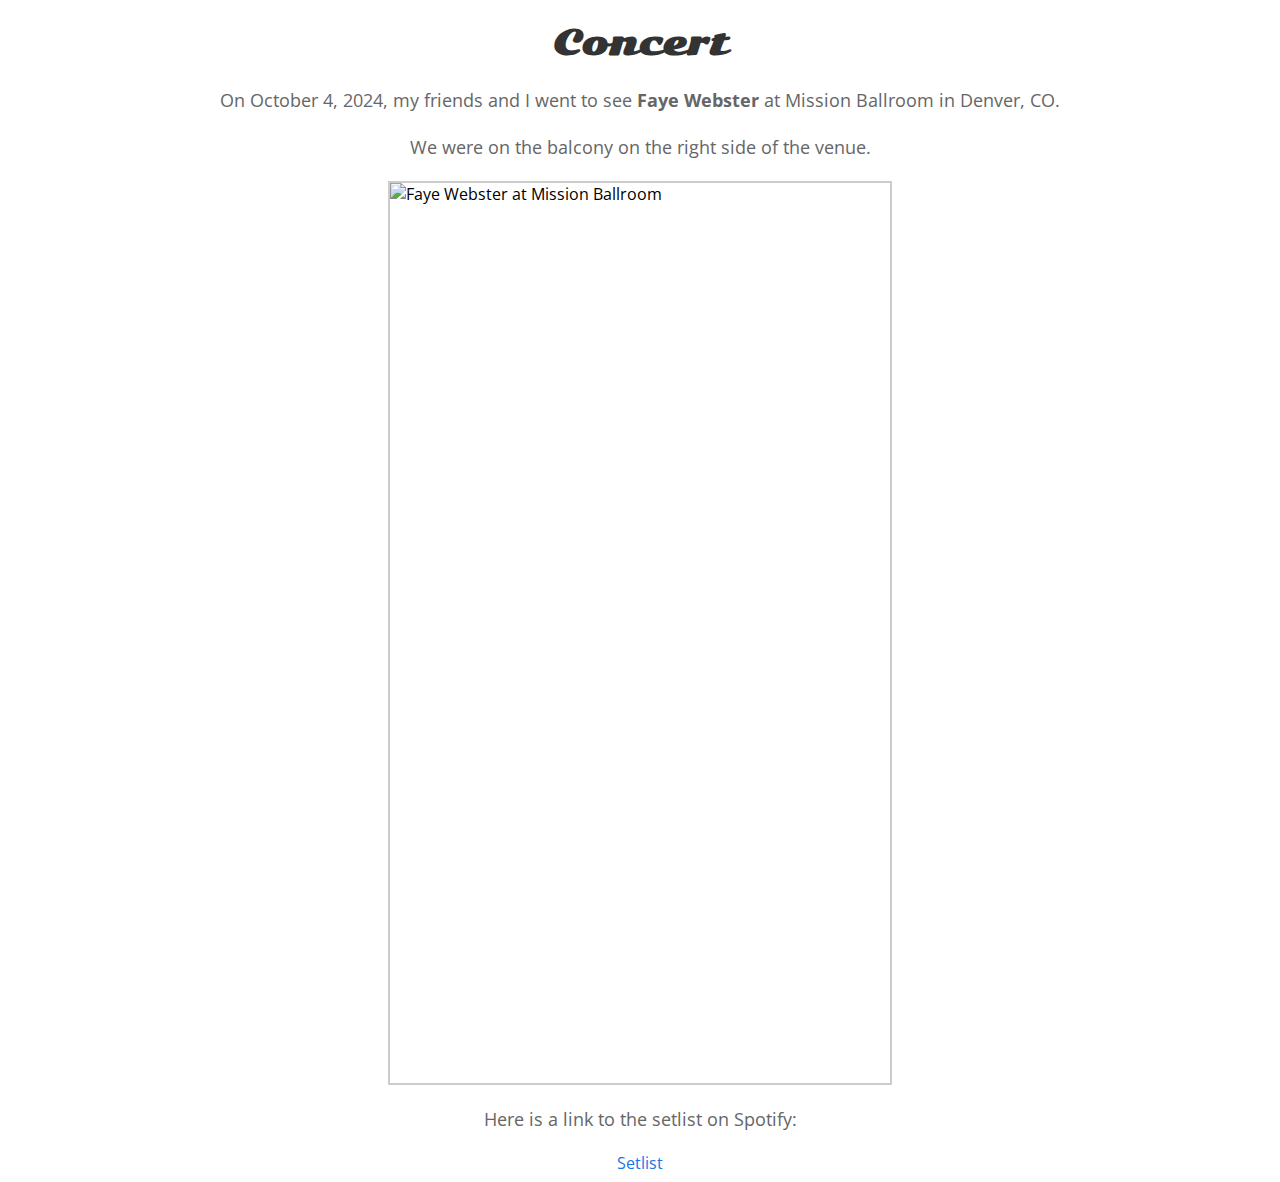
==== index.html @ 1bcd97f9 "First commit" ====
<!DOCTYPE html>
<html>
  <head>
    <meta charset="utf-8">
    <title>My page title</title>
    <link 
      href="https://fonts.googleapis.com/css?family=Open+Sans+Condensed:300|Sonsie+One" 
      rel="stylesheet" 
      type="text/css"
    />
    <link rel="stylesheet" href="style.css">
    <!-- the below three lines are a fix to get HTML5 semantic elements working in old versions of Internet Explorer-->
    <!-- [if lt IE 9]>
      <script src="https://cdnjs.cloudflare.com/ajax/libs/html5shiv/3.7.3/html5shiv.js"></script>
    <![endif] -->
  </head>
  <body>
    <h1>Concert</h1>
    <p>On October 4, 2024, my friends and I went to see <strong>Faye Webster</strong> at Mission Ballroom in Denver, CO. </p>
    <p>We were on the balcony on the right side of the venue. </p>
    <img src="../Getting Started with HTML/images/IMG_0154.JPG" alt="Faye Webster at Mission Ballroom" width="500" height="900">
    <p>Here is a link to the setlist on Spotify:</p>
    <div class="center">
      <a href="https://open.spotify.com/playlist/2jMLwdv6PkpeDF0WZhx5Jj?si=zFq_WZPSSEeuPeGSJ9Oxsw">Setlist</a>
    </div>
  </body>
</html>
---- style.css ----
body {
    font-family: 'Open Sans Condensed', sans-serif;
  }
  
  h1 {
    font-family: 'Sonsie One', cursive;
    color: #333;
    text-align: center;
  }
  
  p {
    font-size: 18px;
    line-height: 1.6;
    color: #666;
    text-align: center;
  }
  
  img {
    display: block;
    margin: 20px auto;
    border: 2px solid #ccc;
  }
  
  a {
    color: #1a73e8;
    text-decoration: none;
  }
  
  a:hover {
    text-decoration: underline;
  }
  
  .center {
    text-align: center;
  }
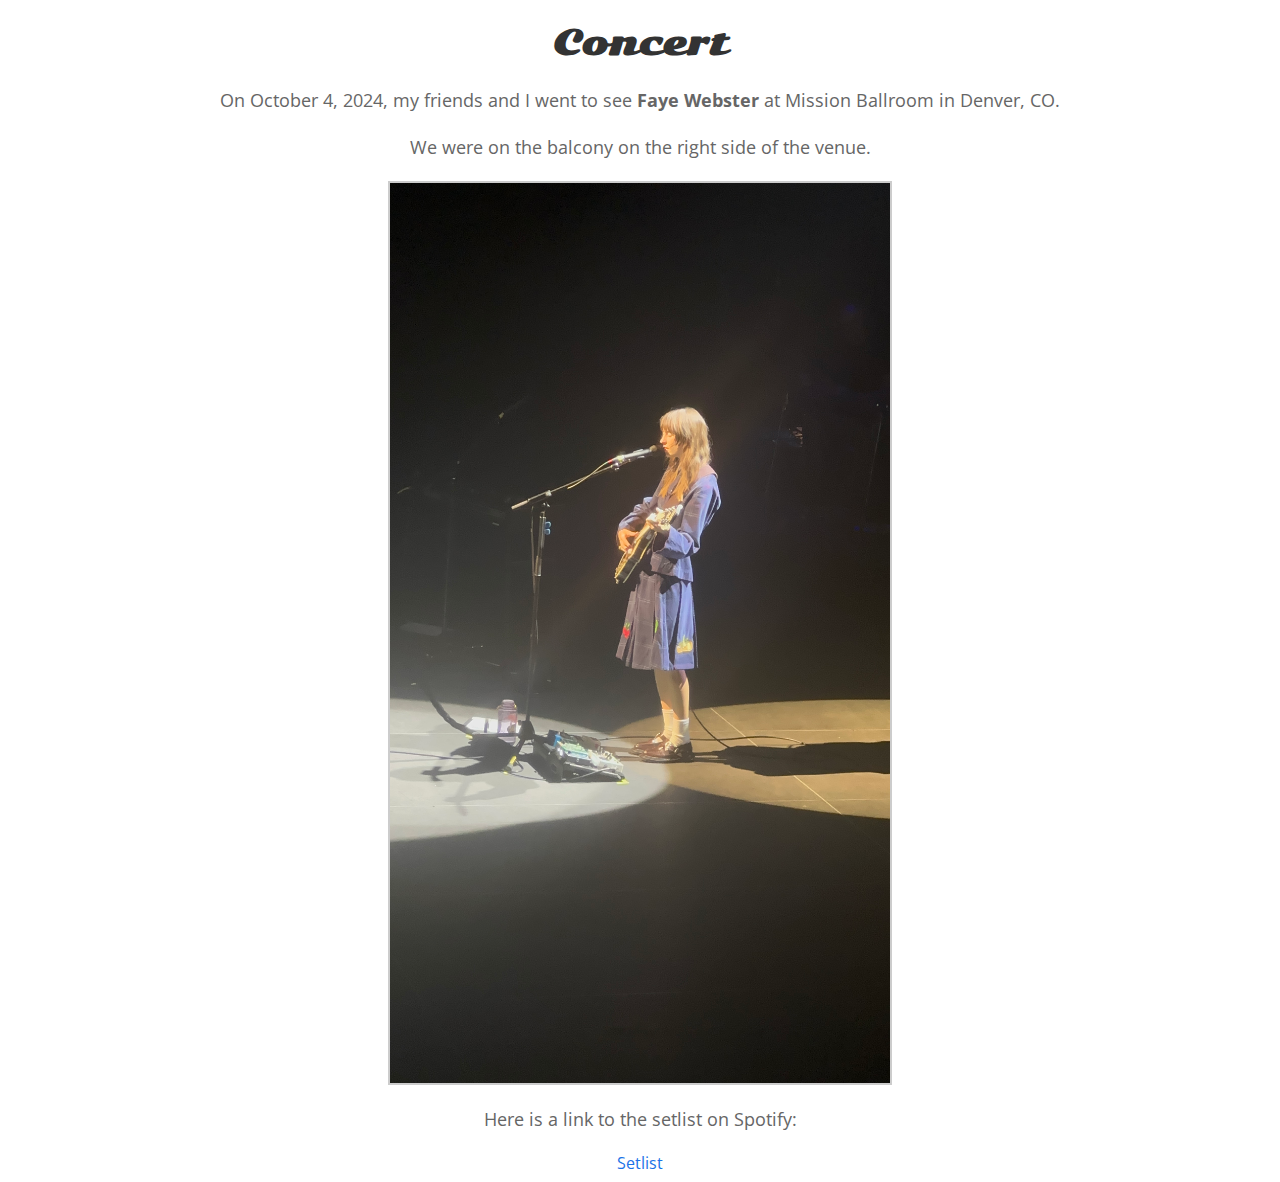
==== commit 2c308604: "More changes" ====
--- a/index.html
+++ b/index.html
@@ -18,7 +18,7 @@
     <h1>Concert</h1>
     <p>On October 4, 2024, my friends and I went to see <strong>Faye Webster</strong> at Mission Ballroom in Denver, CO. </p>
     <p>We were on the balcony on the right side of the venue. </p>
-    <img src="../Getting Started with HTML/images/IMG_0154.JPG" alt="Faye Webster at Mission Ballroom" width="500" height="900">
+    <img src="/Images/IMG_0154.JPG" alt="Faye Webster at Mission Ballroom" width="500" height="900">
     <p>Here is a link to the setlist on Spotify:</p>
     <div class="center">
       <a href="https://open.spotify.com/playlist/2jMLwdv6PkpeDF0WZhx5Jj?si=zFq_WZPSSEeuPeGSJ9Oxsw">Setlist</a>
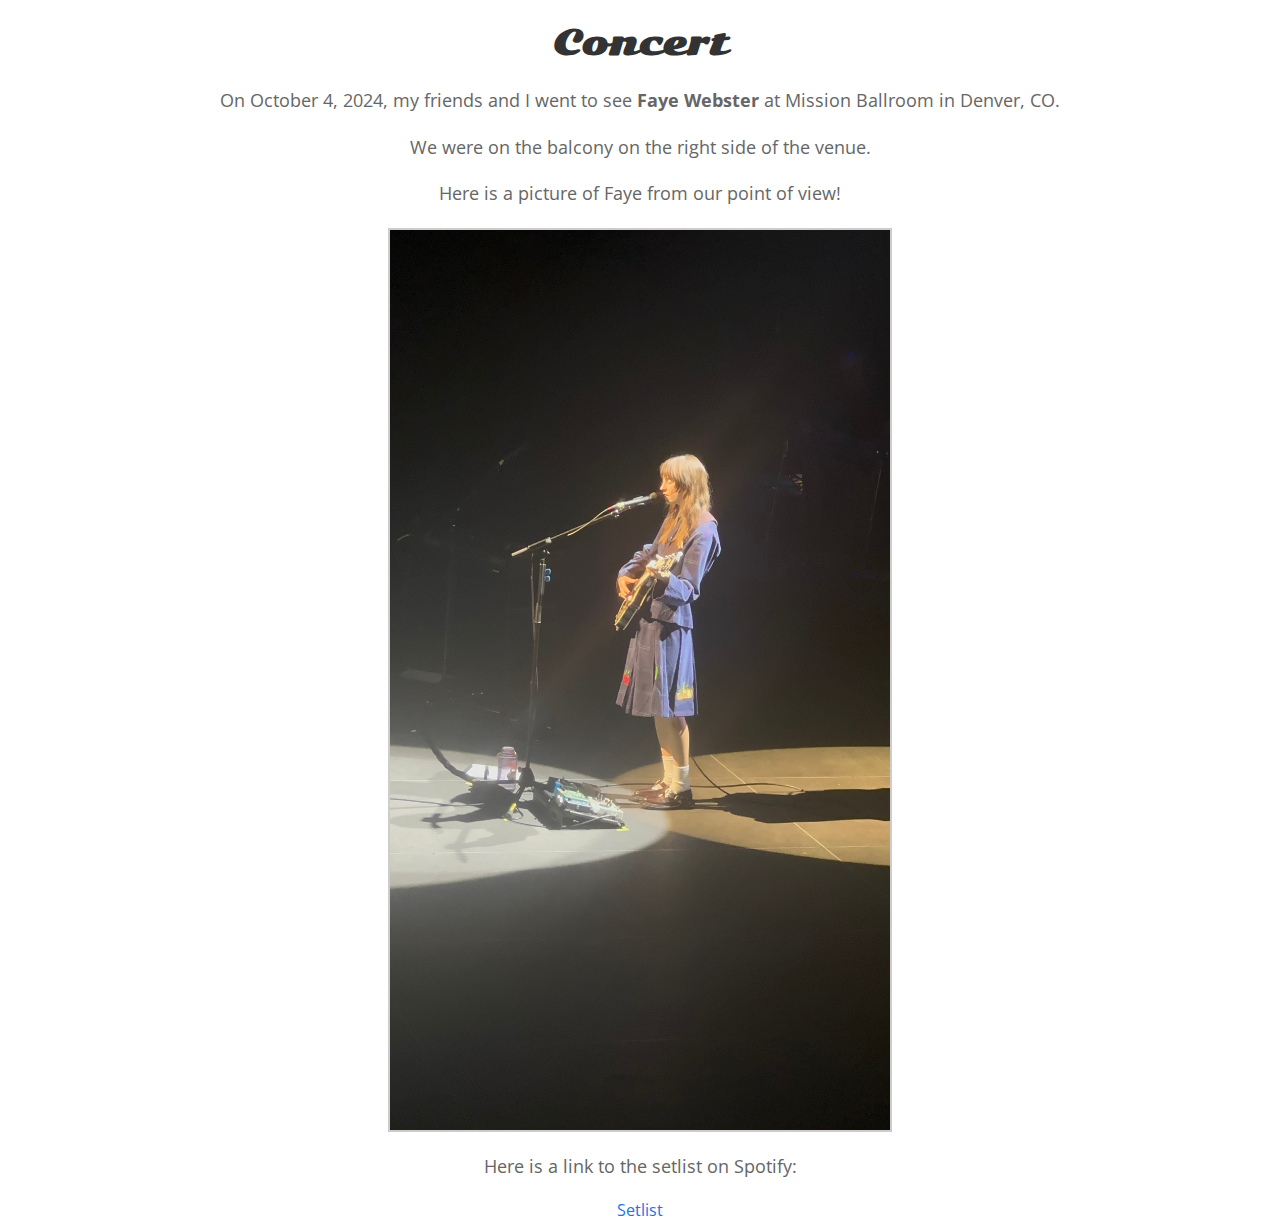
==== commit 35b0aeca: "Small addition" ====
--- a/index.html
+++ b/index.html
@@ -18,6 +18,7 @@
     <h1>Concert</h1>
     <p>On October 4, 2024, my friends and I went to see <strong>Faye Webster</strong> at Mission Ballroom in Denver, CO. </p>
     <p>We were on the balcony on the right side of the venue. </p>
+    <p>Here is a picture of Faye from our point of view!</p>
     <img src="/Images/IMG_0154.JPG" alt="Faye Webster at Mission Ballroom" width="500" height="900">
     <p>Here is a link to the setlist on Spotify:</p>
     <div class="center">
